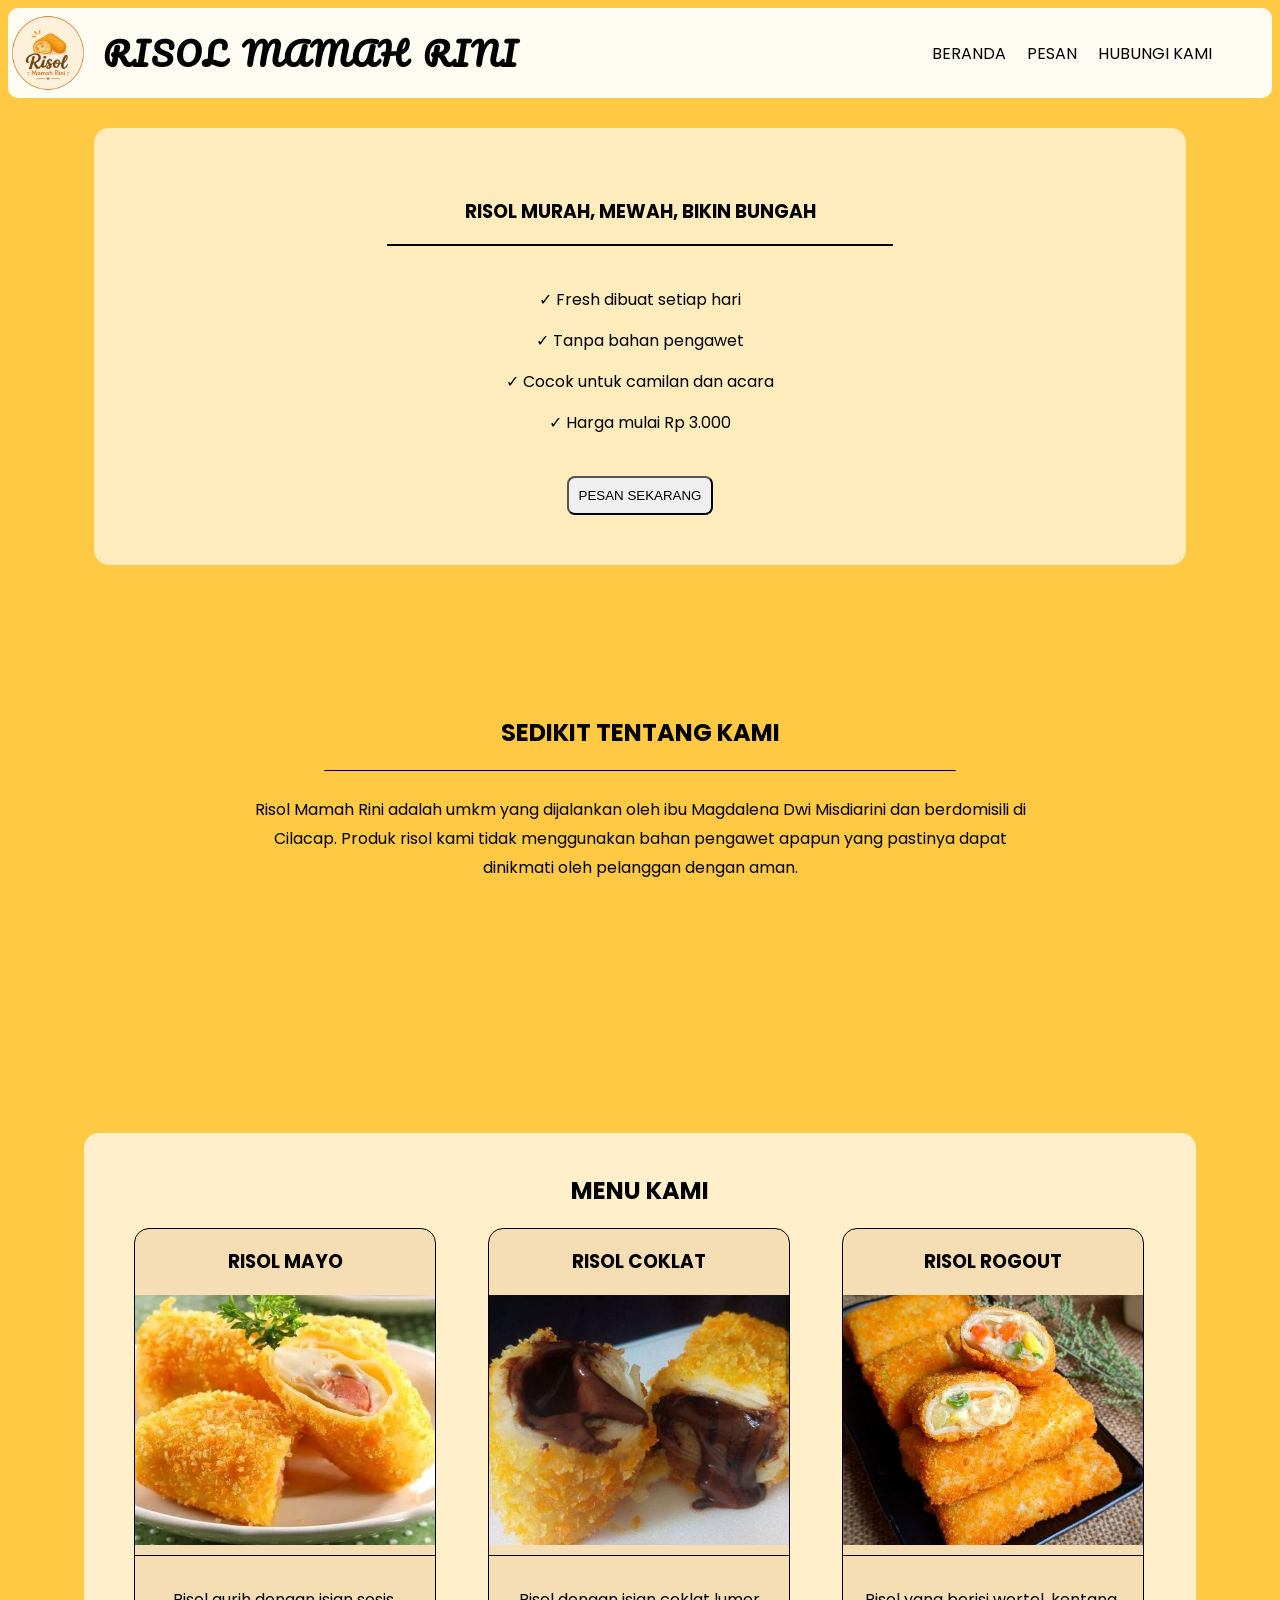
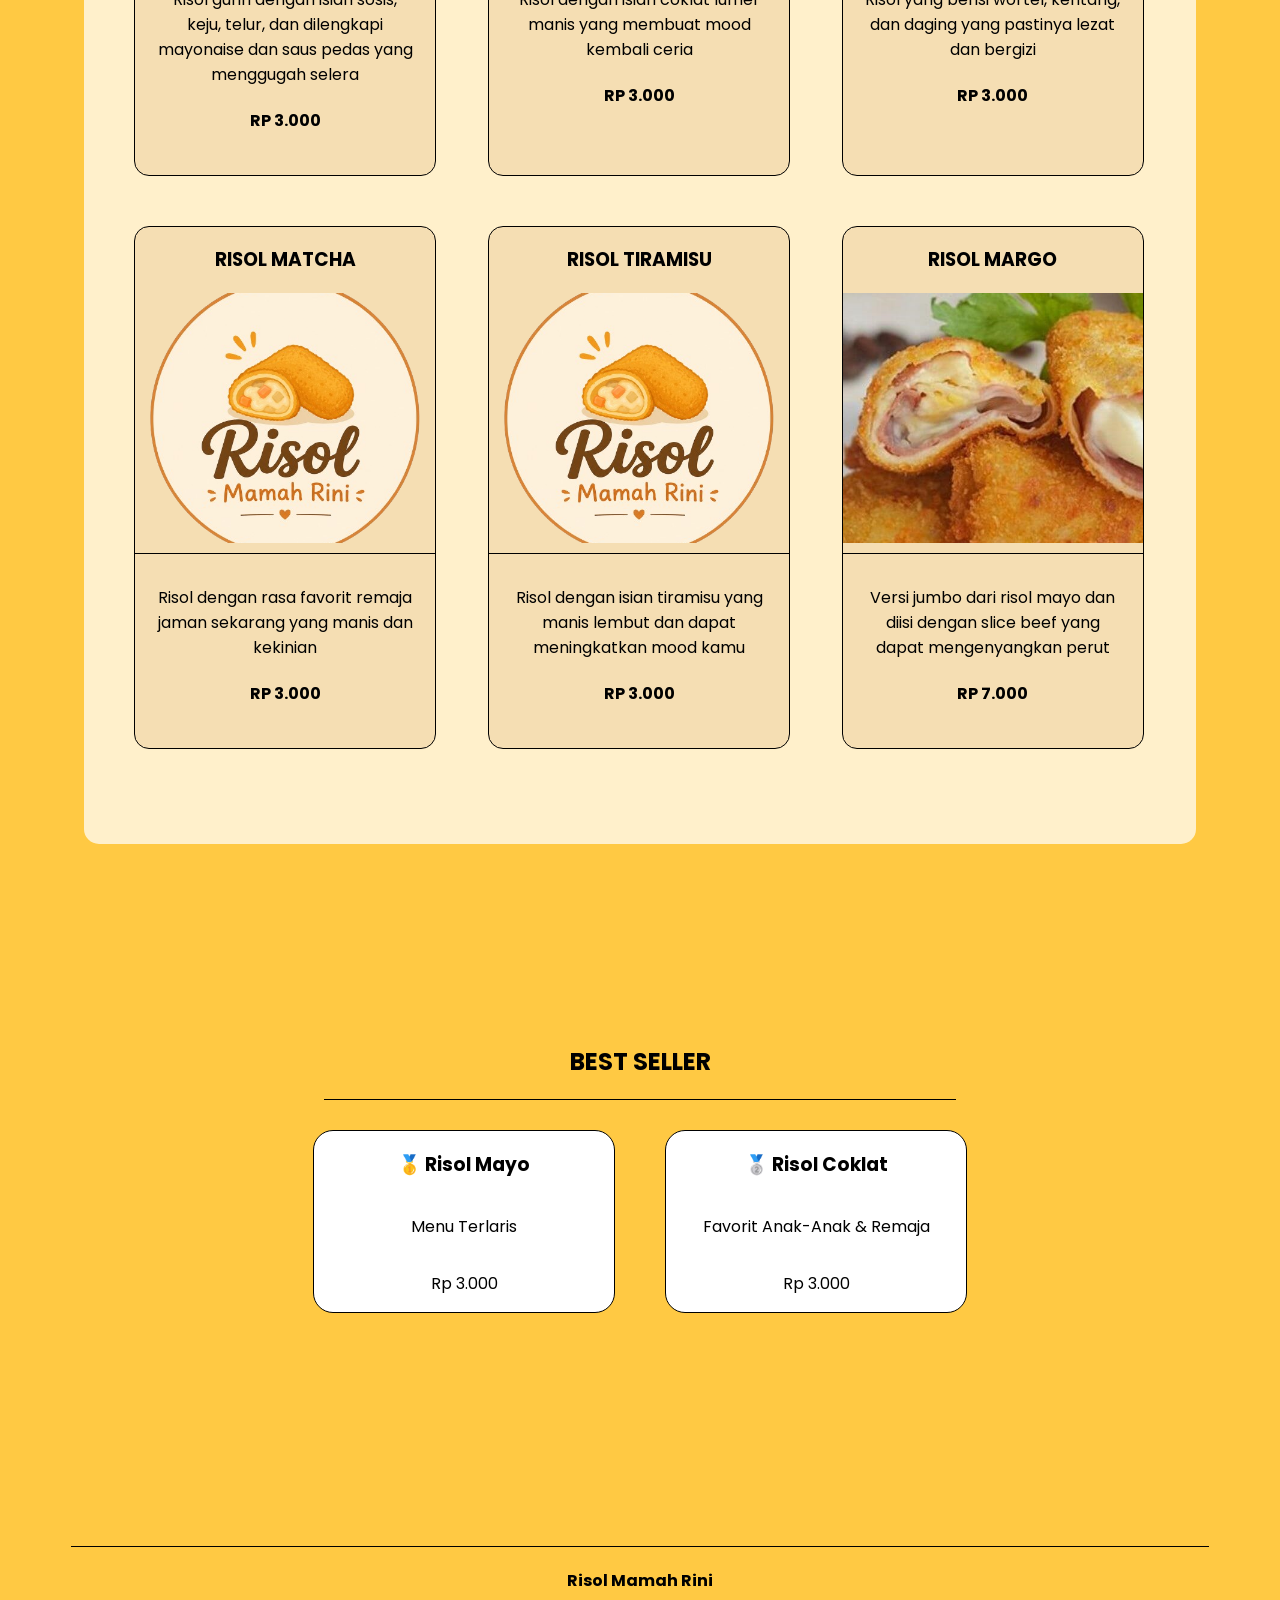
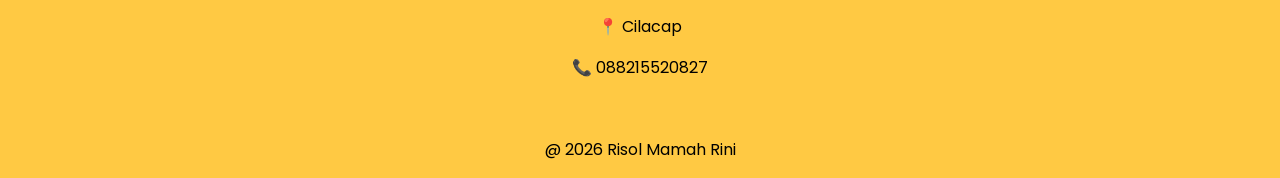
==== index.html @ e5f34c12 "Add files via upload" ====
<!DOCTYPE html>
<html>
<head>
    <title>Risol Mamah Rini</title>
    <link rel="stylesheet" href="style.css">
    <link rel="preconnect" href="https://fonts.googleapis.com">
    <link rel="preconnect" href="https://fonts.gstatic.com" crossorigin>
    <link href="https://fonts.googleapis.com/css2?family=Poppins&display=swap" rel="stylesheet">
    <link href="https://fonts.googleapis.com/css2?family=Pacifico&display=swap" rel="stylesheet">
</head>
<body>
    
    <header>
        <div class="logo">
            <img src="gambar/logo risol.png" alt="logorisol">
            <h1>RISOL MAMAH RINI</h1>
        </div>

        <nav>
            <a href="index.html"> BERANDA</a>
            <a href="pesan.html">PESAN</a>
            <a href="kontak.html"> HUBUNGI KAMI</a>
        </nav>
    </header>
    
    <main>
        <section class="awal">
            <h3>RISOL MURAH, MEWAH, BIKIN BUNGAH</h3>
            <hr>
            <br>
            <p>✓ Fresh dibuat setiap hari</p>
            <p>✓ Tanpa bahan pengawet</p>
            <p>✓ Cocok untuk camilan dan acara</p>
            <p>✓ Harga mulai Rp 3.000</p>
            <br>
            <button><a href="pesan.html"> PESAN SEKARANG</a></button>
            
        </section>

        <section class="tentang">
            <h2>SEDIKIT TENTANG KAMI</h2>
            <hr>
            <br>
            <p>Risol Mamah Rini adalah umkm yang dijalankan oleh ibu Magdalena Dwi Misdiarini dan berdomisili di Cilacap. Produk risol kami tidak menggunakan bahan pengawet apapun yang pastinya dapat dinikmati oleh pelanggan dengan aman.  </p>
        </section>
        
        
        <section class="menurisol">
            <div class="judulmenu">
                <h2>MENU KAMI</h2>
            </div>

            <div class="menu">
                <div class="cardmenu">
                    <h3>RISOL MAYO</h3>
                    <img src="gambar/risolmayo.jpeg" alt="Risol Mayo">

                    <div class="cardcontent">
                        <p>Risol gurih dengan isian sosis, keju, telur, dan dilengkapi mayonaise dan saus pedas yang menggugah selera</p>
                        <h4>RP 3.000</h4>
                    </div>
                </div>

                <div class="cardmenu">
                    <h3>RISOL COKLAT</h3>
                    <img src="gambar/Risol Coklat.jpg" alt="Risol Coklat">

                    <div class="cardcontent">
                        <p>Risol dengan isian coklat lumer manis yang membuat mood kembali ceria</p>
                        <h4>RP 3.000</h4>
                    </div>
                </div>

                <div class="cardmenu">
                    <h3>RISOL ROGOUT</h3>
                    <img src="gambar/risoles ragout.jpg" alt="Risol ROgout">

                    <div class="cardcontent">
                        <p>Risol yang berisi wortel, kentang, dan daging yang pastinya lezat dan bergizi</p>
                        <h4>RP 3.000</h4>
                    </div>
                </div>

                <div class="cardmenu">
                    <h3>RISOL MATCHA</h3>
                    <img src="gambar/logo risol.png" alt="Risol Matcha">

                    <div class="cardcontent">
                        <p>Risol dengan rasa favorit remaja jaman sekarang yang manis dan   kekinian</p>
                    <h4>RP 3.000</h4>
                    </div>
                </div>
        
                <div class="cardmenu">
                    <h3>RISOL TIRAMISU</h3>
                    <img src="gambar/logo risol.png" alt="Risol Tiramisu">

                    <div class="cardcontent">
                        <p>Risol dengan isian tiramisu yang manis lembut dan dapat meningkatkan mood kamu </p>
                        <h4>RP 3.000</h4>
                    </div>
                </div>

                <div class="cardmenu">
                    <h3>RISOL MARGO</h3>
                    <img src="gambar/Risol Margo.jpg" alt="Risol Margo">
                    
                    <div class="cardcontent">
                        <p>Versi jumbo dari risol mayo dan diisi dengan slice beef yang dapat mengenyangkan perut</p>
                        <h4>RP 7.000</h4>
                    </div>
                </div>
        <br>
        </section>

        <section class="bestseller">
            <div class="bestjudul">
                <h2>BEST SELLER</h2>
                <hr>
            </div>

            <div class="bestcard">
                <div class="card">
                    <h3>🥇 Risol Mayo</h3>
                    <p>Menu Terlaris</p>
                    <p>Rp 3.000</p>
                </div>

                <div class="card">
                    <h3>🥈 Risol Coklat</h3>
                    <p>Favorit Anak-Anak & Remaja</p>
                    <p>Rp 3.000</p>
                </div> 
            </div>
        </section>
    </main>
    <br><br><br>
    <footer>
        <hr>
        <h4>Risol Mamah Rini</h4>
        <p>📍 Cilacap </p>
        <p>📞 088215520827</p>
        <br>
        <p>@ 2026 Risol Mamah Rini</p>
    </footer>
</body>
</html>
---- style.css ----
body {
    font-family: 'Poppins', cursive;
    background-color: rgba(255, 183, 0, 0.737);
}

header {
    display: flex;
    justify-content: space-between;
    align-items: center;

    background: rgba(255, 255, 255, 0.936);
    border-radius: 10px;
    height: 90px;

    position: sticky;
    top: 0;
    z-index: 100;
}

.logo {
    display: flex;
    align-items: center;
    gap: 15px;
}

.logo img {
    width: 80px;
    height: 80px;
    border-radius: 50%;
}

.logo h1 {
    font-size: 32px;
    font-family: 'Pacifico', cursive !important;
    letter-spacing: 2px;
    word-spacing: 5px;
}

nav{
    display: flex;
    gap: 1px;
    margin-right: 50px;
}
nav a {
    padding: 10px 10px;
    color: rgb(0, 0, 0);
    text-decoration: none;
    border-radius: 8px;
    transition: 0.3s;
}

nav a:hover {
    transform: scale(1.05);
    background: rgba(0, 0, 0, 0.459);
    border-radius: 8px;
}

.awal {
    text-align: center;
    background: rgba(255, 255, 255, 0.651);
    margin: 30px auto;
    border-radius: 15px;
    width: 80%;
    padding: 50px 40px;
    margin-bottom: 150px;
}

.awal hr {
    border: none;
    height: 1.5px;
    background-color: black;
    margin: auto;
    width: 50%;
}

.awal button {
    padding: 10px 10px;
    color: rgb(0, 0, 0);
    text-decoration: none;
    border-radius: 8px;
    transition: 0.3s;
}

.awal button:hover {
    transform: scale(1.05);
}

.awal a {
    text-decoration: none;
    color: black;
}

.tentang {
    text-align: center;
    margin-bottom: 250px;
}

.tentang hr {
    border: none;
    height: 1.5px;
    background-color: black;
    margin: auto;
    width: 50%;
}

.tentang p {
    max-width: 800px;
    margin: 0 auto;
    text-align: center;
    line-height: 1.8;
}

.menurisol {
    background: rgba(255, 255, 255, 0.724);
    margin: 15px auto;
    width: 80%;
    border-radius: 15px;
    padding: 20px 50px;
    margin-bottom: 200px;

}
.menu {
    display: grid;
    grid-template-columns: repeat(3, minmax(250px, 350px));
    justify-content: center;
    gap: 50px;
}

.judulmenu {
    text-align: center;
    margin-bottom: 20px;
}

.cardmenu {
    border: 1px solid black;
    border-radius: 15px;
    width: 300px;
    overflow: hidden;
    display: flex;
    flex-direction: column;
    transition: 0.3s;
    background-color: wheat;
    
}

.cardmenu:hover {
    transform: translateY(-3px) scale(1.05);
}

.cardmenu h3 {
    text-align: center;
}

.cardmenu img {
    width: 100%;
    height: 250px;
    object-fit: cover;
}

.cardcontent {
    padding: 20px;
    border-top: 1px solid black;
    padding-top: 15px;
    margin-top: 10px;
    text-align: center;
    flex: 1;
}

.bestseller {
    margin-bottom: 150px;
}
.bestjudul {
    text-align: center;
}

.bestjudul hr {
    width: 50%;
    height: 1.5px;
    border: none;
    background-color: black;
    margin-top: 20px;
    margin-bottom: 30px;
}

.bestcard {
    display: flex;
    justify-content: center;
    gap: 50px;
}

.card {
    display: flex;
    flex-direction: column;
    border: 1px solid black;
    border-radius: 20px;
    width: 300px;
    text-align: center;
    background-color: rgb(255, 255, 255);
}

footer {
    text-align: center;
}
footer hr {
    width: 90%;
    height: 1px;
    background-color: black;
    border: none;
    margin-bottom: 20px;
}

@media (max-width: 768px) {
    .menu {
        grid-template-columns: 1fr;
    }

    .bestcard {
        flex-direction: column;
        align-items: center;
    }

    header {
        flex-direction: column;
        height: auto;
        padding: 20px;
    }
}
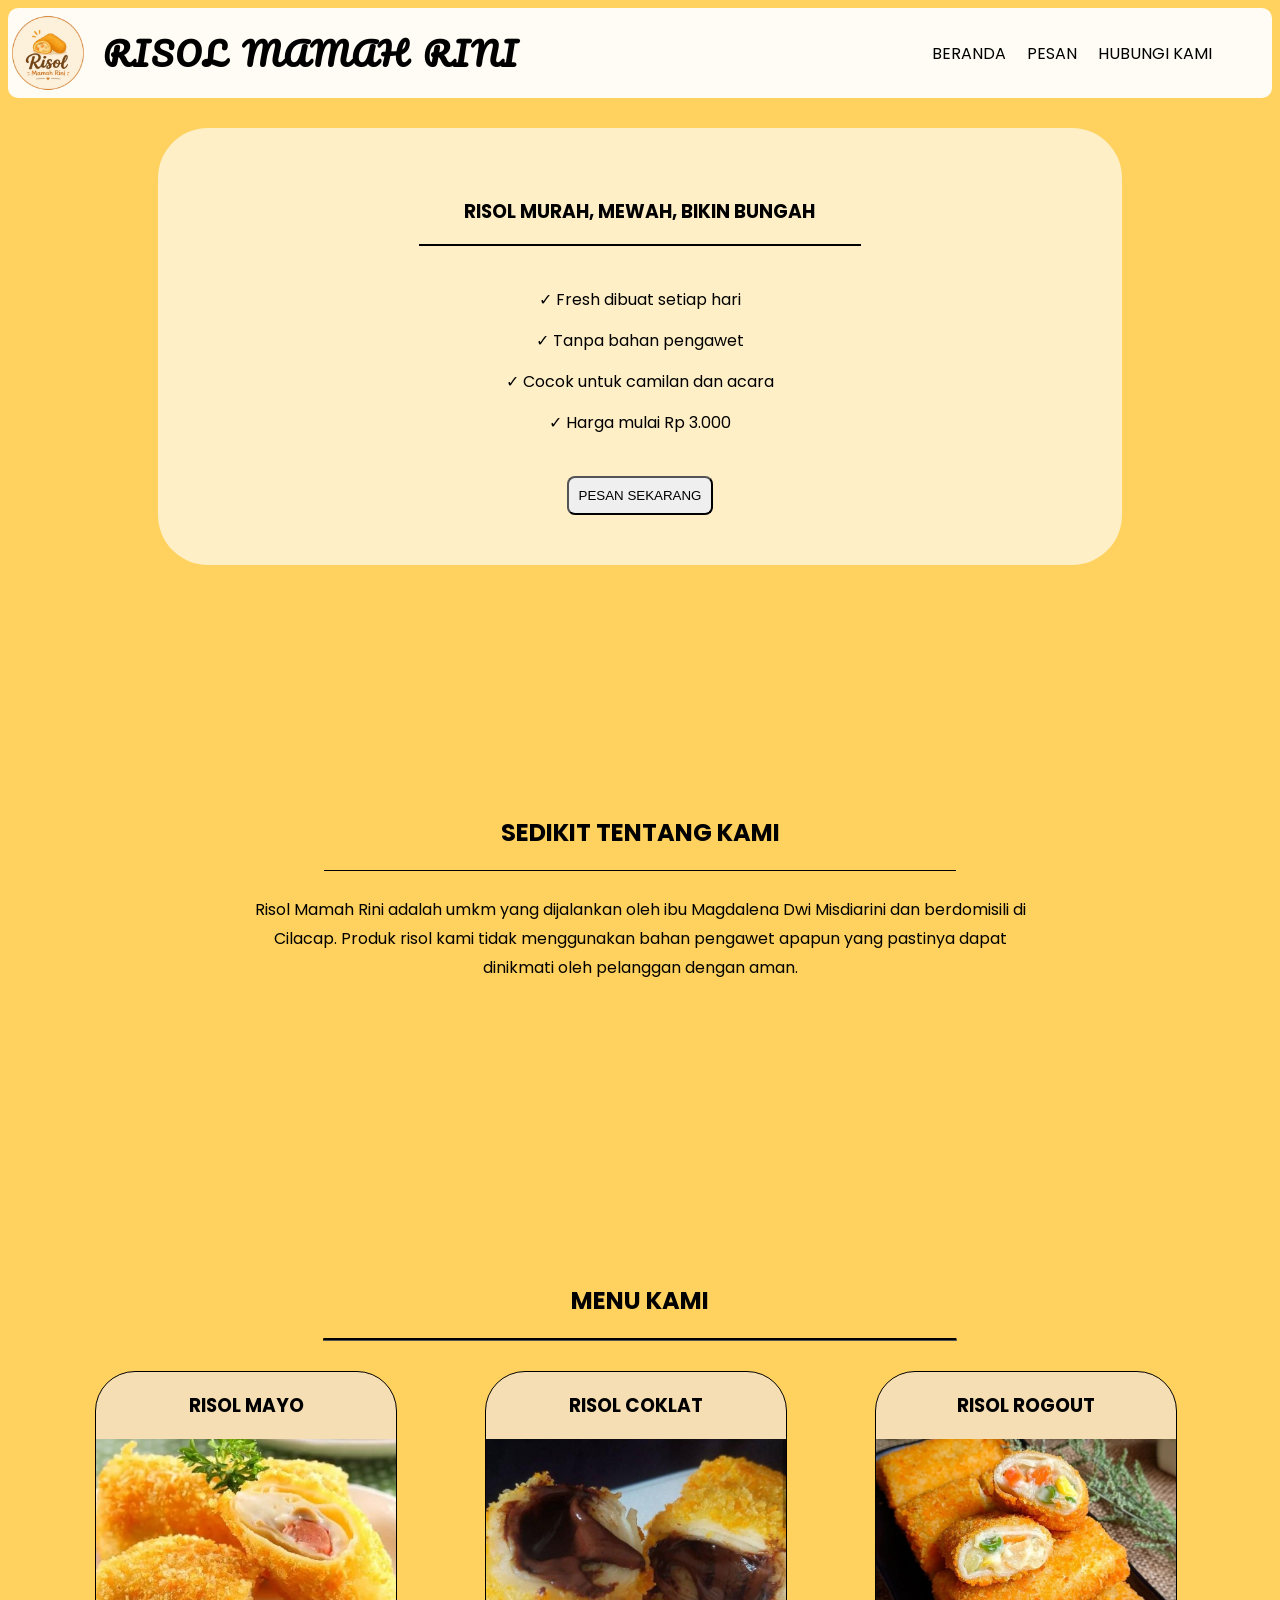
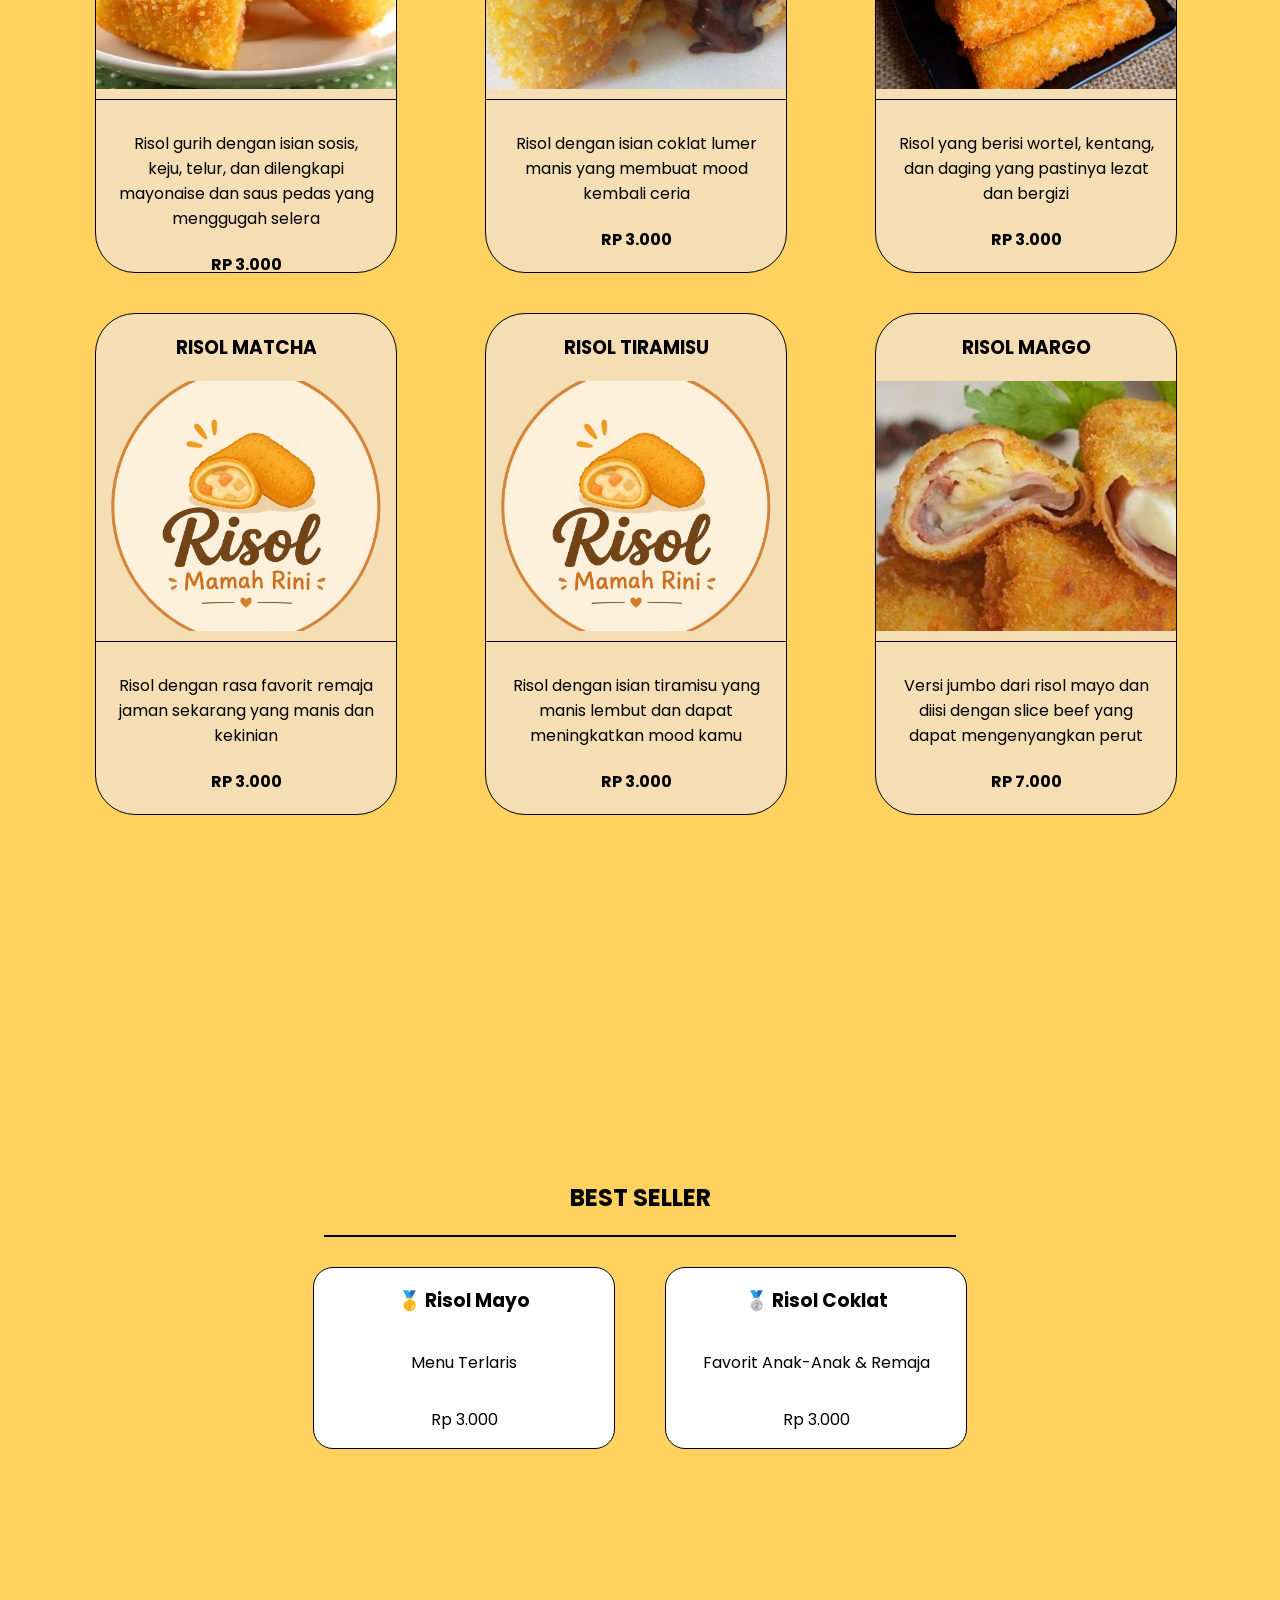
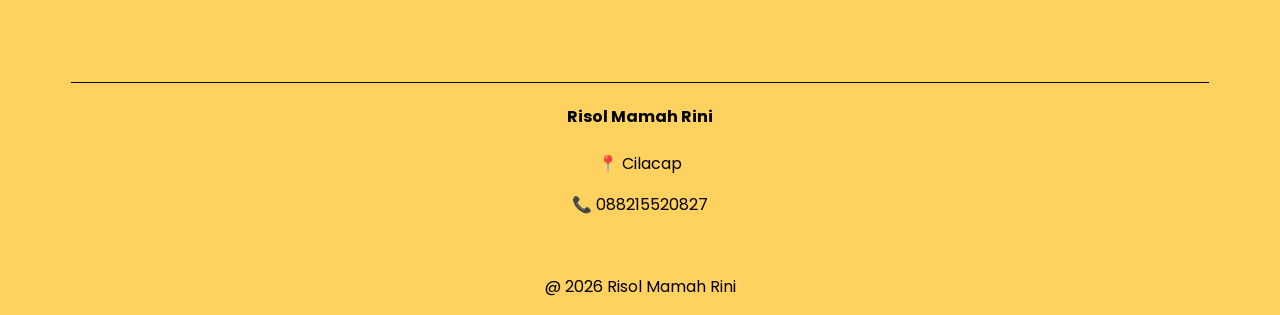
==== commit dbd754dd: "Add files via upload" ====
--- a/index.html
+++ b/index.html
@@ -1,6 +1,8 @@
 <!DOCTYPE html>
 <html>
 <head>
+    <meta name="viewport"
+    content="width=device-width, initial-scale=1.0">
     <title>Risol Mamah Rini</title>
     <link rel="stylesheet" href="style.css">
     <link rel="preconnect" href="https://fonts.googleapis.com">
@@ -19,7 +21,7 @@
         <nav>
             <a href="index.html"> BERANDA</a>
             <a href="pesan.html">PESAN</a>
-            <a href="kontak.html"> HUBUNGI KAMI</a>
+            <a href="https://wa.me/6288215520827" target="_blank"> HUBUNGI KAMI</a>
         </nav>
     </header>
     
@@ -48,6 +50,7 @@
         <section class="menurisol">
             <div class="judulmenu">
                 <h2>MENU KAMI</h2>
+                <hr>
             </div>
 
             <div class="menu">
--- a/style.css
+++ b/style.css
@@ -2,7 +2,7 @@
 
 body {
     font-family: 'Poppins', cursive;
-    background-color: rgba(255, 183, 0, 0.737);
+    background-color: rgba(255, 183, 0, 0.632);
 }
 
 header {
@@ -61,10 +61,10 @@
     text-align: center;
     background: rgba(255, 255, 255, 0.651);
     margin: 30px auto;
-    border-radius: 15px;
-    width: 80%;
+    border-radius: 50px;
+    width: 70%;
     padding: 50px 40px;
-    margin-bottom: 150px;
+    margin-bottom: 250px;
 }
 
 .awal hr {
@@ -94,7 +94,7 @@
 
 .tentang {
     text-align: center;
-    margin-bottom: 250px;
+    margin-bottom: 300px;
 }
 
 .tentang hr {
@@ -113,35 +113,42 @@
 }
 
 .menurisol {
-    background: rgba(255, 255, 255, 0.724);
-    margin: 15px auto;
-    width: 80%;
-    border-radius: 15px;
-    padding: 20px 50px;
-    margin-bottom: 200px;
+    margin-bottom: 300px;
 
 }
 .menu {
     display: grid;
     grid-template-columns: repeat(3, minmax(250px, 350px));
     justify-content: center;
-    gap: 50px;
+    margin: 30px;
+    margin-left: 70px;
+    gap: 40px;
 }
 
 .judulmenu {
     text-align: center;
     margin-bottom: 20px;
+}
+
+.judulmenu hr {
+    border-radius: 40px;
+    border-color: black;
+    background-color: black;
+    width: 50%;
+    height: 1.5px;
+    
 }
 
 .cardmenu {
     border: 1px solid black;
-    border-radius: 15px;
+    border-radius: 40px;
     width: 300px;
     overflow: hidden;
     display: flex;
     flex-direction: column;
     transition: 0.3s;
     background-color: wheat;
+    height: 500px;
     
 }
 
@@ -212,18 +219,37 @@
 }
 
 @media (max-width: 768px) {
-    .menu {
-        grid-template-columns: 1fr;
-    }
-
-    .bestcard {
-        flex-direction: column;
-        align-items: center;
-    }
-
     header {
         flex-direction: column;
         height: auto;
         padding: 20px;
     }
+
+    .logo{
+        flex-direction: column;
+        text-align: center;
+    }
+
+    nav {
+        margin-right: 0;
+        justify-content: center;
+        flex-wrap: wrap;
+    }
+
+    .menu {
+        grid-template-columns: 1fr;
+    }
+
+    .cardmenu {
+        width: 100%;
+        max-width: 350px;
+        margin: auto;
+    }
+
+    .bestcard {
+        flex-direction: column;
+        align-items: center;
+    }
+
+    
 }
